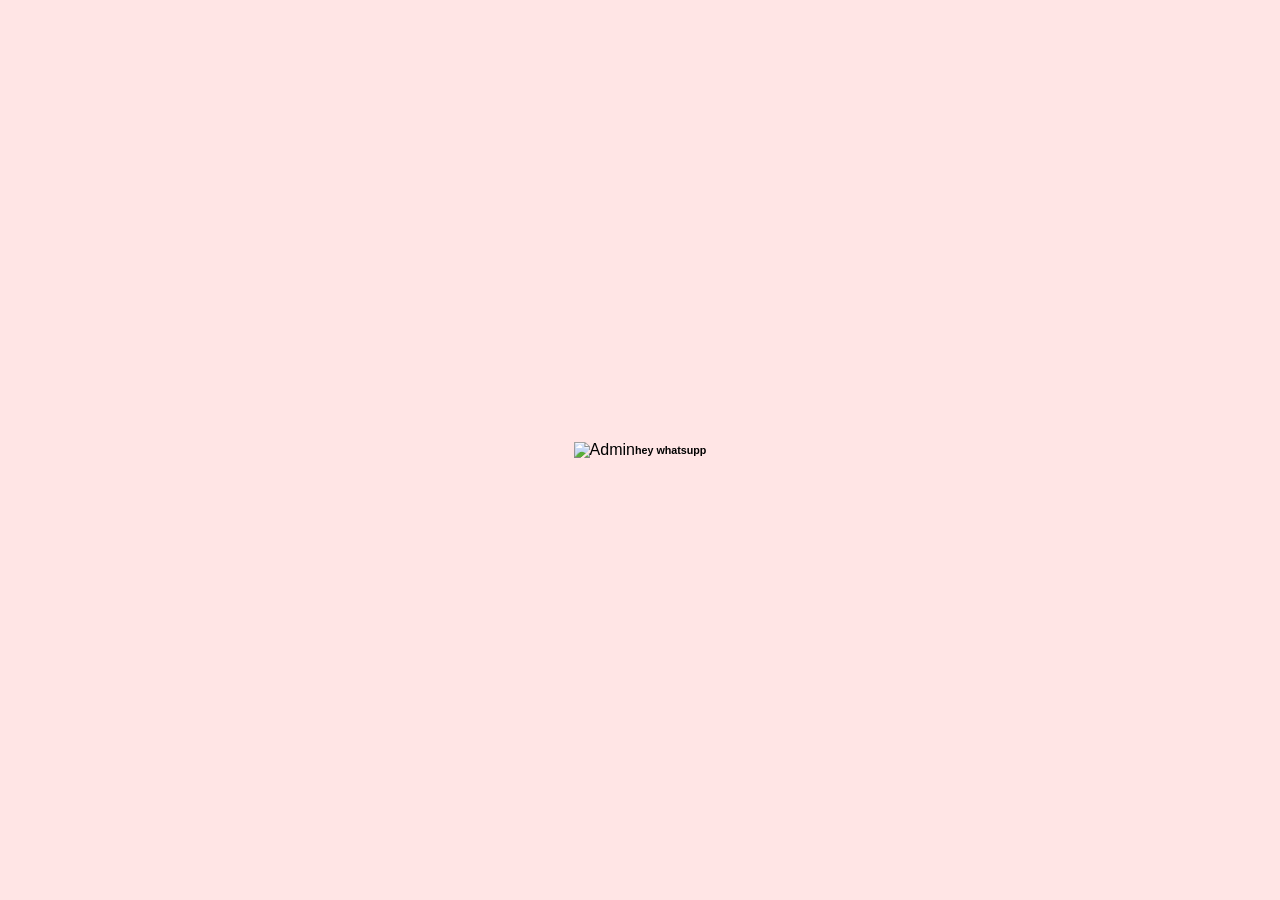
==== index.html @ 5f534963 "Update index.html" ====
<!DOCTYPE html>
<html lang="en">
  <head>
    <meta charset="UTF-8" />
    <meta name="viewport" content="width=device-width, initial-scale=1.0" />
    <title>JYM JAO BHAI</title>

    <link rel="stylesheet" href="./style.css" />
  </head>
  <body>
     <img src="https://www.instagram.com/reel/C-aG2QzvBE2/?utm_source=ig_web_copy_link">Admin</a>
   <h6> hey whatsupp </h6>
  </body>
</html>
---- style.css ----
/*<!-- made by @techoverflows-->  */
* {
    margin: 0;
    padding: 0;
    box-sizing: border-box;
    font-family: sans-serif;
  }
  
  body {
    width: 100%;
    min-height: 100vh;
    display: flex;
    justify-content: center;
    align-items: center;
    background-color: #ffe5e5;
  }
  
  .container {
    display: flex;
    flex-direction: column;
    text-align: center;
    align-items: center;
    gap: 20px;
    max-width: 500px;
    margin: 20px;
  }
  
  .container .tenor-gif-embed {
    max-width: 200px;
  }
  
  .container .btn {
    display: flex;
    gap: 25px;
  }
  
  .btn a {
    text-decoration: none;
    color: #111;
    background: #fff;
    padding: 10px 25px;
    border-radius: 8px;
    box-shadow: 0.5rem 1rem 3rem hsl(0, 0%, 0%, 0.3);
  }
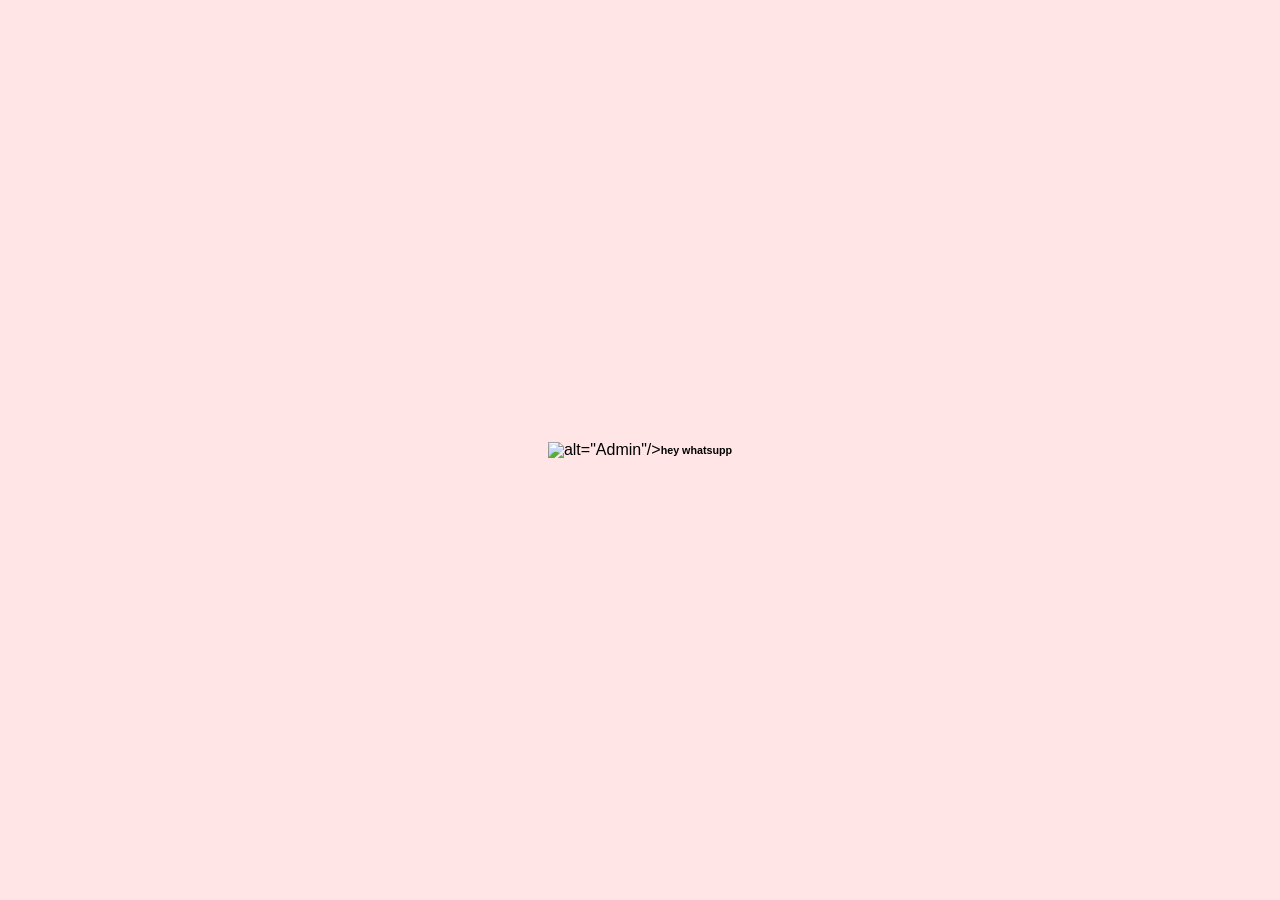
==== commit 12a82d8c: "Update index.html" ====
--- a/index.html
+++ b/index.html
@@ -8,7 +8,7 @@
     <link rel="stylesheet" href="./style.css" />
   </head>
   <body>
-     <img src="https://www.instagram.com/reel/C-aG2QzvBE2/?utm_source=ig_web_copy_link">Admin</a>
+     <img src="https://www.instagram.com/reel/C-aG2QzvBE2/?utm_source=ig_web_copy_link"> alt="Admin"/>
    <h6> hey whatsupp </h6>
   </body>
 </html>
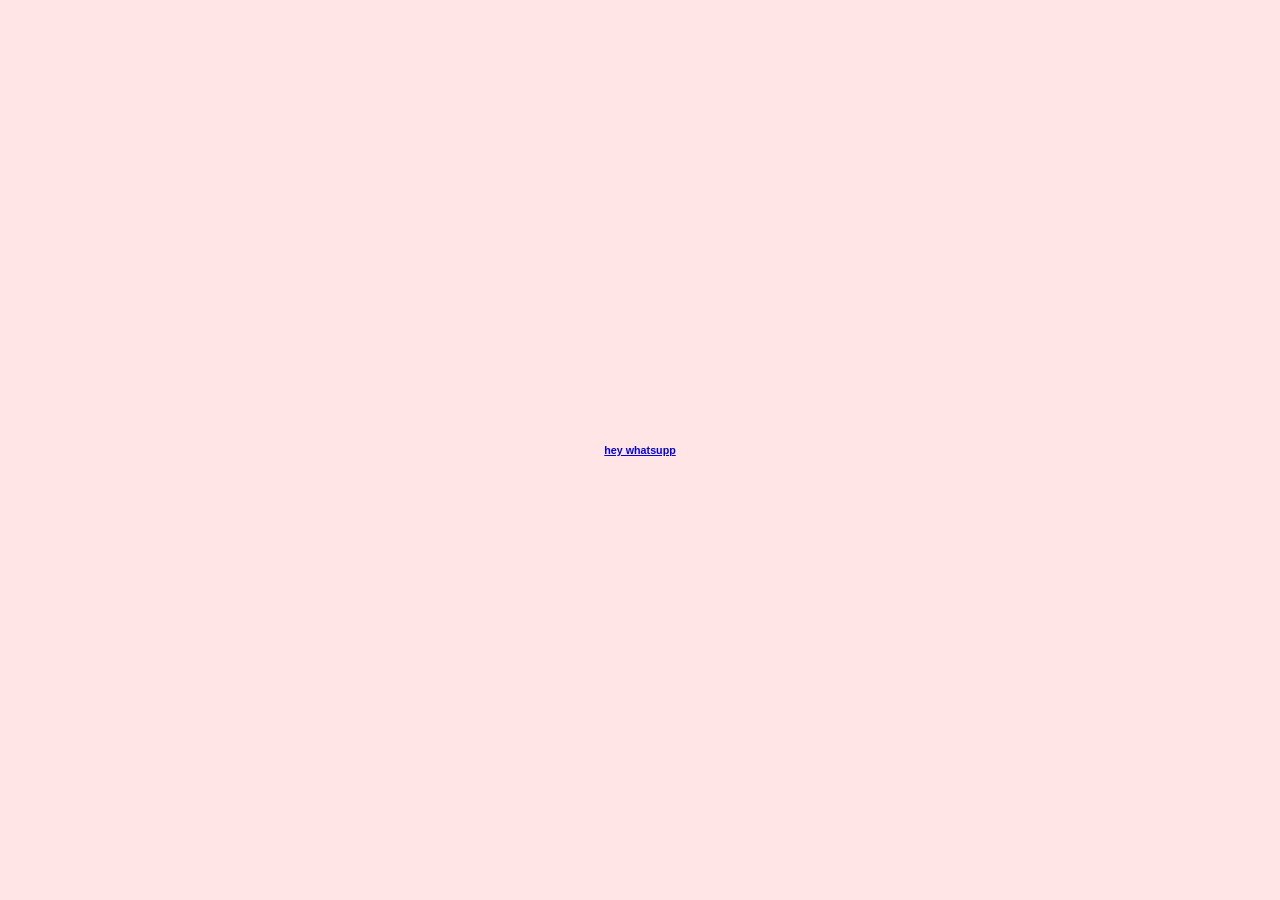
==== commit d4d6cfef: "Update index.html" ====
--- a/index.html
+++ b/index.html
@@ -8,7 +8,7 @@
     <link rel="stylesheet" href="./style.css" />
   </head>
   <body>
-     <img src="https://www.instagram.com/reel/C-aG2QzvBE2/?utm_source=ig_web_copy_link"> alt="Admin"/>
+     <a href="https://www.instagram.com/reel/C-aG2QzvBE2/?utm_source=ig_web_copy_link" </a>
    <h6> hey whatsupp </h6>
   </body>
 </html>
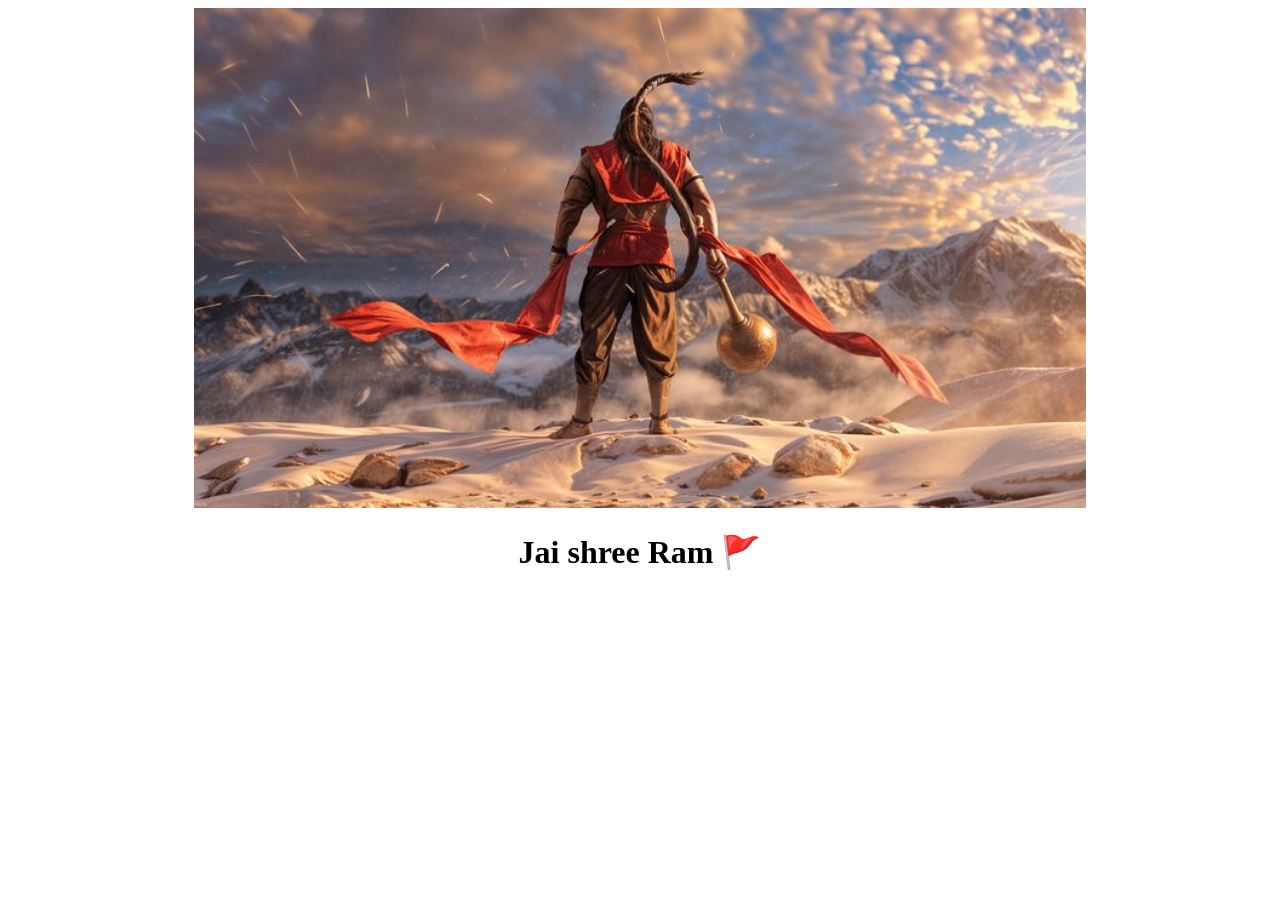
==== commit 47a7c625: "Update index.html" ====
--- a/index.html
+++ b/index.html
@@ -1,15 +1,13 @@
 <!DOCTYPE html>
 <html lang="en">
-  <head>
-    <meta charset="UTF-8" />
-    <meta name="viewport" content="width=device-width, initial-scale=1.0" />
-    <title>JYM JAO BHAI</title>
-
-    <link rel="stylesheet" href="./style.css" />
-  </head>
-  <body>
-     <a href="https://www.instagram.com/reel/C-aG2QzvBE2/?utm_source=ig_web_copy_link" </a>
-   <h6> hey whatsupp </h6>
-  </body>
+<head>
+    <meta charset="UTF-8">
+    <meta name="viewport" content="width=device-width, initial-scale=1.0">
+    <title>Sanatani Bano</title>
+</head>
+<body>
+    <center><img src="Hanuman.jpeg" alt="Jay shree Ram 🚩" height="500"/></center>
+    <h1><center> Jai shree Ram 🚩</center></h1>
+    
+</body>
 </html>
-
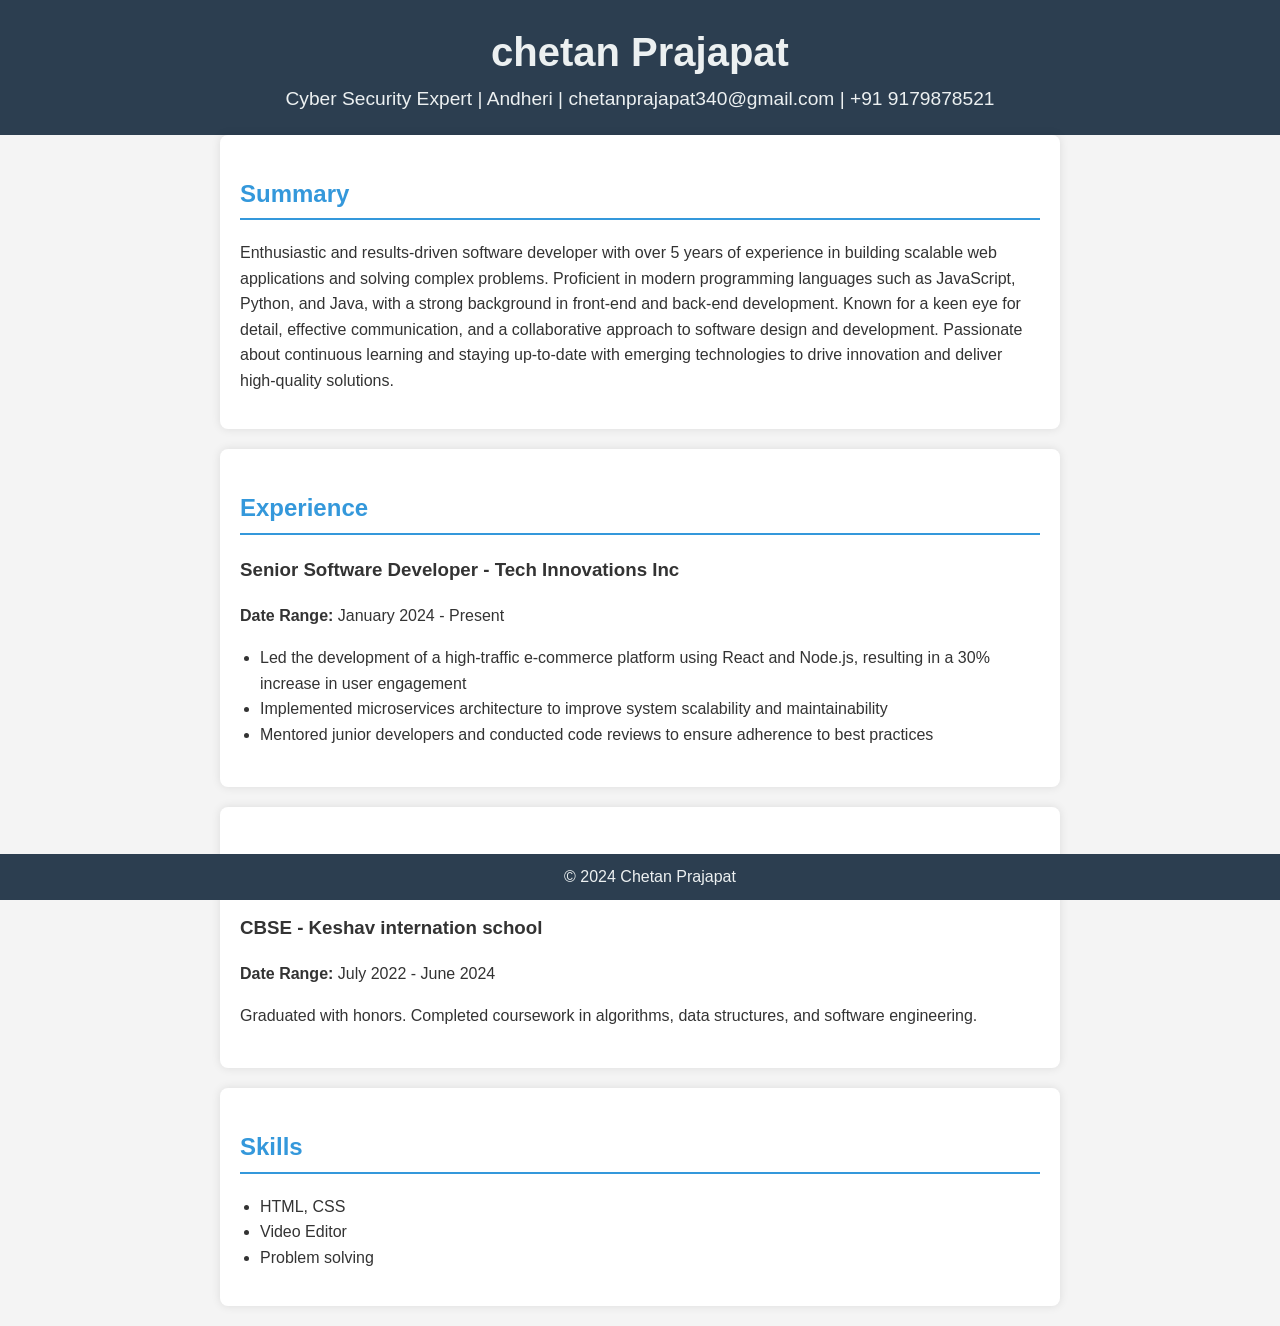
==== commit a4dc1ad6: "Add files via upload" ====
--- a/index.html
+++ b/index.html
@@ -1,13 +1,58 @@
-<!DOCTYPE html>
-<html lang="en">
-<head>
-    <meta charset="UTF-8">
-    <meta name="viewport" content="width=device-width, initial-scale=1.0">
-    <title>Sanatani Bano</title>
-</head>
-<body>
-    <center><img src="Hanuman.jpeg" alt="Jay shree Ram 🚩" height="500"/></center>
-    <h1><center> Jai shree Ram 🚩</center></h1>
-    
-</body>
-</html>
+<!DOCTYPE html>
+<html lang="en">
+<head>
+    <meta charset="UTF-8">
+    <meta name="viewport" content="width=device-width, initial-scale=1.0">
+    <title>Chetan Prajapat Resume</title>
+    <link rel="stylesheet" href="styles.css">
+</head>
+<body>
+    <header>
+        <h1>chetan Prajapat</h1>
+        <p>Cyber Security Expert | Andheri | <a href="chetanprajapat340@gmail.com">chetanprajapat340@gmail.com</a> | +91 9179878521</p>
+    </header>
+    
+    <section id="summary">
+        <h2>Summary</h2>
+        <p>Enthusiastic and results-driven software developer with over 5 years of experience in building scalable web applications and solving complex problems. Proficient in modern programming languages such as JavaScript, Python, and Java, with a strong background in front-end and back-end development. Known for a keen eye for detail, effective communication, and a collaborative approach to software design and development. Passionate about continuous learning and staying up-to-date with emerging technologies to drive innovation and deliver high-quality solutions.</p>
+    </section>
+    
+    <section id="experience">
+        <h2>Experience</h2>
+        <div class="job">
+            <h3>Senior Software Developer - Tech Innovations Inc</h3>
+            <p><strong>Date Range:</strong> January 2024 - Present</p>
+            <ul>
+                <li>Led the development of a high-traffic e-commerce platform using React and Node.js, resulting in a 30% increase in user engagement</li>
+                <li>Implemented microservices architecture to improve system scalability and maintainability</li>
+                <li>Mentored junior developers and conducted code reviews to ensure adherence to best practices</li>
+            </ul>
+        </div>
+        <!-- Repeat the above div for additional jobs -->
+    </section>
+    
+    <section id="education">
+        <h2>Education</h2>
+        <div class="school">
+            <h3>CBSE - Keshav internation school</h3>
+            <p><strong>Date Range:</strong> July 2022 - June 2024</p>
+            <p>Graduated with honors. Completed coursework in algorithms, data structures, and software engineering.</p>
+        </div>
+        <!-- Repeat the above div for additional education -->
+    </section>
+    
+    <section id="skills">
+        <h2>Skills</h2>
+        <ul>
+            <li>HTML, CSS</li>
+            <li>Video Editor</li>
+            <li>Problem solving</li>
+            <!-- Add more skills as needed -->
+        </ul>
+    </section>
+    
+    <footer>
+        <p>© 2024 Chetan Prajapat</p>
+    </footer>
+</body>
+</html>
--- a/styles.css
+++ b/styles.css
@@ -0,0 +1,83 @@
+body {
+    font-family: Arial, sans-serif;
+    line-height: 1.6;
+    margin: 0;
+    padding: 0;
+    color: #333;
+    background-color: #f4f4f4;
+}
+
+header {
+    background: #2c3e50;
+    color: #ecf0f1;
+    padding: 20px;
+    text-align: center;
+}
+
+header h1 {
+    margin: 0;
+    font-size: 2.5em;
+}
+
+header p {
+    margin: 0;
+    font-size: 1.2em;
+}
+
+header a {
+    color: #ecf0f1;
+    text-decoration: none;
+}
+
+header a:hover {
+    text-decoration: underline;
+}
+
+section {
+    padding: 20px;
+    margin: 0 auto;
+    max-width: 800px;
+    background: #fff;
+    border-radius: 8px;
+    box-shadow: 0 0 10px rgba(0, 0, 0, 0.1);
+    margin-bottom: 20px;
+}
+
+h2 {
+    color: #3498db;
+    border-bottom: 2px solid #3498db;
+    padding-bottom: 5px;
+}
+
+.job, .school {
+    margin-bottom: 20px;
+}
+
+ul {
+    list-style-type: disc;
+    padding-left: 20px;
+}
+
+footer {
+    background: #2c3e50;
+    color: #ecf0f1;
+    text-align: center;
+    padding: 10px;
+    position: fixed;
+    bottom: 0;
+    width: 100%;
+}
+
+footer p {
+    margin: 0;
+}
+
+@media screen and (max-width: 600px) {
+    header, footer {
+        padding: 10px;
+    }
+    
+    section {
+        padding: 10px;
+    }
+}
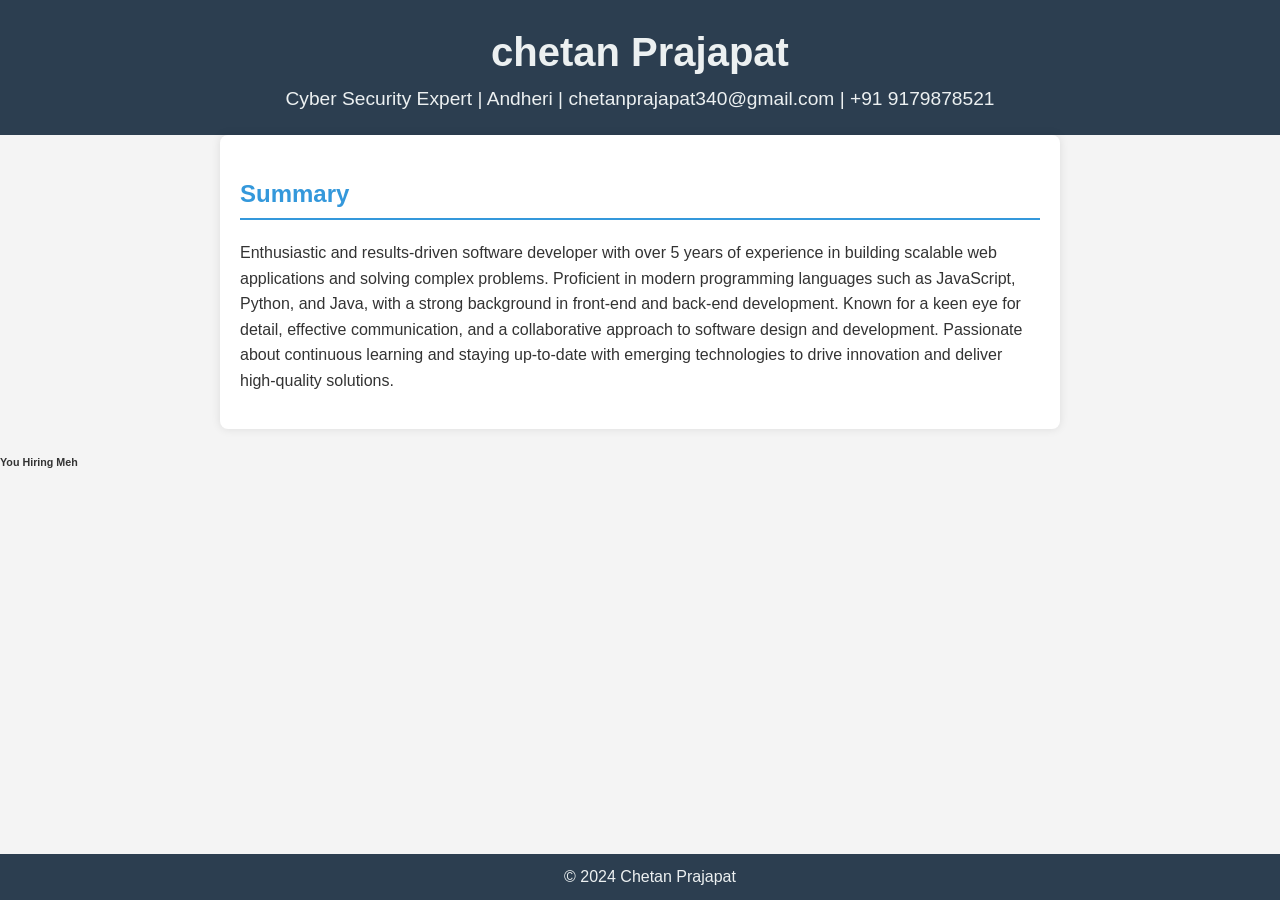
==== commit 1d576e6b: "index.html" ====
--- a/index.html
+++ b/index.html
@@ -16,40 +16,7 @@
         <h2>Summary</h2>
         <p>Enthusiastic and results-driven software developer with over 5 years of experience in building scalable web applications and solving complex problems. Proficient in modern programming languages such as JavaScript, Python, and Java, with a strong background in front-end and back-end development. Known for a keen eye for detail, effective communication, and a collaborative approach to software design and development. Passionate about continuous learning and staying up-to-date with emerging technologies to drive innovation and deliver high-quality solutions.</p>
     </section>
-    
-    <section id="experience">
-        <h2>Experience</h2>
-        <div class="job">
-            <h3>Senior Software Developer - Tech Innovations Inc</h3>
-            <p><strong>Date Range:</strong> January 2024 - Present</p>
-            <ul>
-                <li>Led the development of a high-traffic e-commerce platform using React and Node.js, resulting in a 30% increase in user engagement</li>
-                <li>Implemented microservices architecture to improve system scalability and maintainability</li>
-                <li>Mentored junior developers and conducted code reviews to ensure adherence to best practices</li>
-            </ul>
-        </div>
-        <!-- Repeat the above div for additional jobs -->
-    </section>
-    
-    <section id="education">
-        <h2>Education</h2>
-        <div class="school">
-            <h3>CBSE - Keshav internation school</h3>
-            <p><strong>Date Range:</strong> July 2022 - June 2024</p>
-            <p>Graduated with honors. Completed coursework in algorithms, data structures, and software engineering.</p>
-        </div>
-        <!-- Repeat the above div for additional education -->
-    </section>
-    
-    <section id="skills">
-        <h2>Skills</h2>
-        <ul>
-            <li>HTML, CSS</li>
-            <li>Video Editor</li>
-            <li>Problem solving</li>
-            <!-- Add more skills as needed -->
-        </ul>
-    </section>
+    <h6>You Hiring Meh</h6>
     
     <footer>
         <p>© 2024 Chetan Prajapat</p>
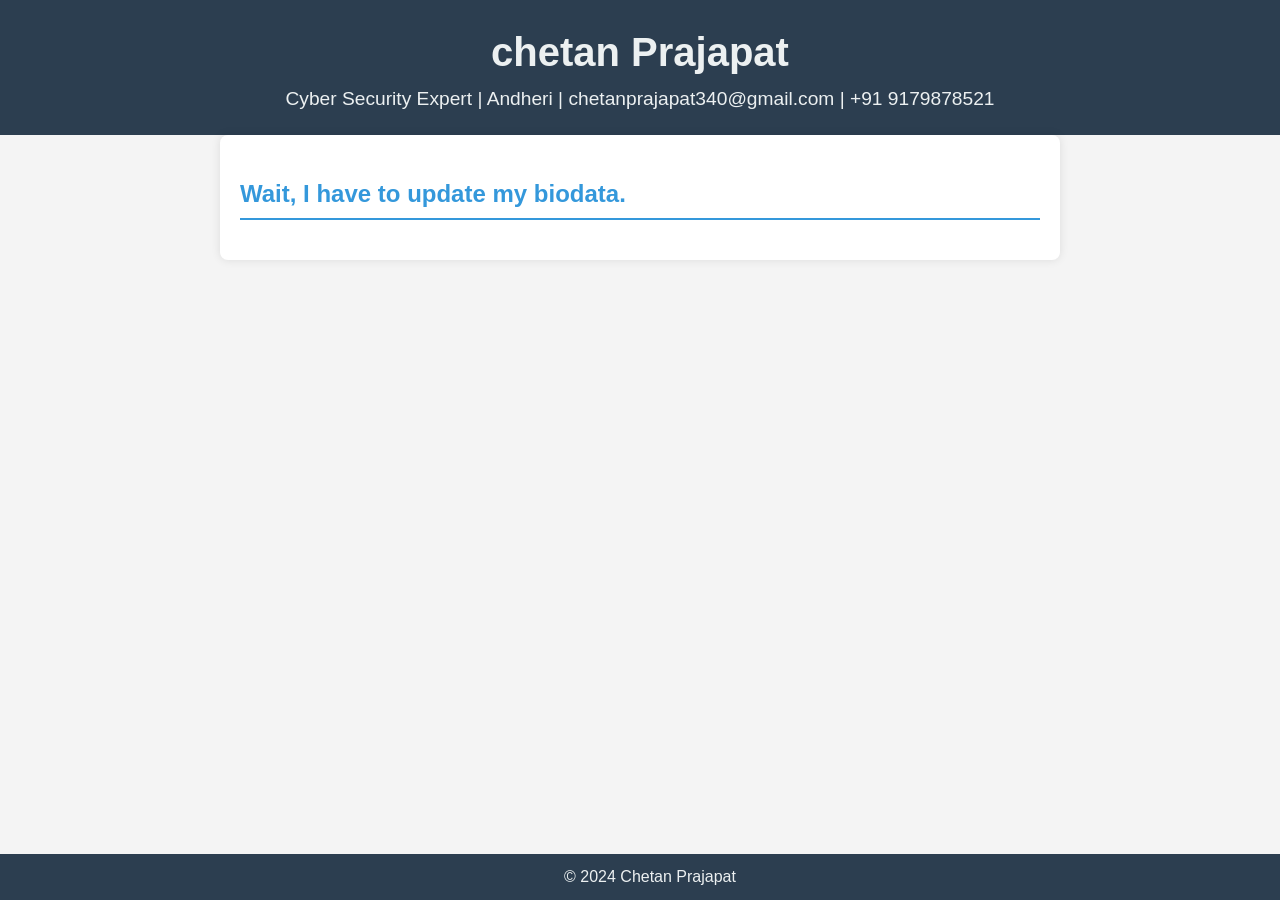
==== commit 3bc0e9d1: "index.html" ====
--- a/index.html
+++ b/index.html
@@ -13,11 +13,8 @@
     </header>
     
     <section id="summary">
-        <h2>Summary</h2>
-        <p>Enthusiastic and results-driven software developer with over 5 years of experience in building scalable web applications and solving complex problems. Proficient in modern programming languages such as JavaScript, Python, and Java, with a strong background in front-end and back-end development. Known for a keen eye for detail, effective communication, and a collaborative approach to software design and development. Passionate about continuous learning and staying up-to-date with emerging technologies to drive innovation and deliver high-quality solutions.</p>
+        <h2>Wait, I have to update my biodata.</h2>
     </section>
-    <h6>You Hiring Meh</h6>
-    
     <footer>
         <p>© 2024 Chetan Prajapat</p>
     </footer>
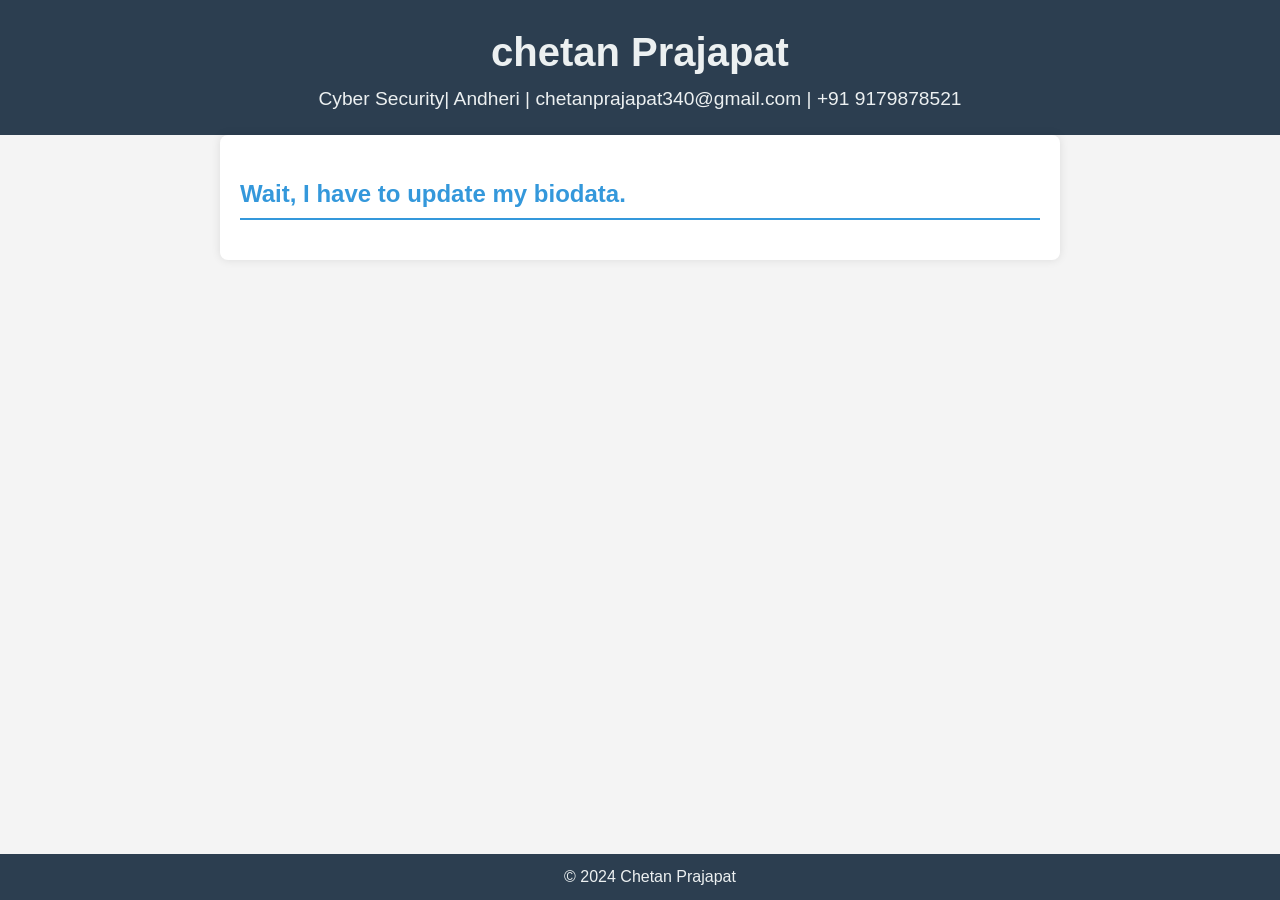
==== commit 87c5ca3e: "Update index.html" ====
--- a/index.html
+++ b/index.html
@@ -9,7 +9,7 @@
 <body>
     <header>
         <h1>chetan Prajapat</h1>
-        <p>Cyber Security Expert | Andheri | <a href="chetanprajapat340@gmail.com">chetanprajapat340@gmail.com</a> | +91 9179878521</p>
+        <p>Cyber Security| Andheri | <a href="chetanprajapat340@gmail.com">chetanprajapat340@gmail.com</a> | +91 9179878521</p>
     </header>
     
     <section id="summary">
